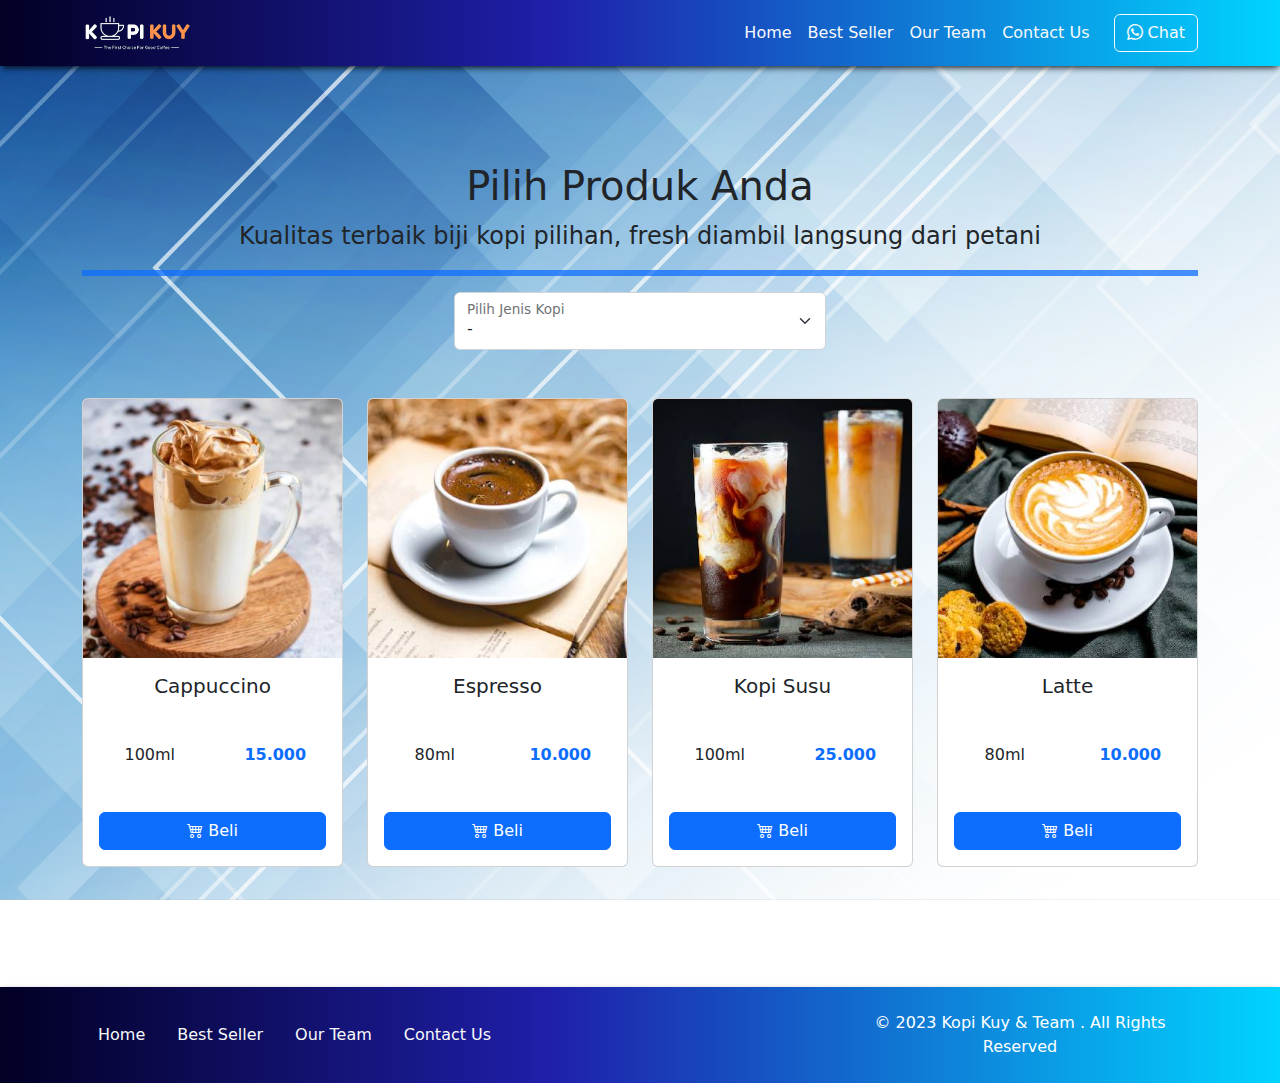
==== produk.html @ 9e465f25 "Add files via upload" ====
<!DOCTYPE html>
<html lang="id">

<head>
    <meta charset="UTF-8">
    <meta http-equiv="X-UA-Compatible" content="IE=edge">
    <meta name="viewport" content="width=device-width, initial-scale=1.0">
    <link rel="shortcut icon" href="images/favicon/favicon.ico" type="image/x-icon">
    <title>Produk</title>
    <link rel="shortcut icon" href="images/favicon.ico" type="image/x-icon">
    <link rel="stylesheet" href="vendor/bootstrap/bootstrap.min.css">
    <link rel="stylesheet" href="vendor/bootstrap/bootstrap-icons.css">
    <script src="vendor/bootstrap/bootstrap.bundle.min.js"></script>
    <script src="js/jquery-3.6.3.min.js"></script>
    <style>
        /* tulis kode CSS internal di bawah sini */

.bg-biru {
    background-color: hsl(224, 68%, 55%);
    background: rgb(2,0,36);
    background: linear-gradient(90deg, rgba(2,0,36,1) 0%, rgba(31,31,170,1) 43%, rgba(0,212,255,1) 100%);
    
}

body {
  background-image: url("images/backblue.jpg");
  background-repeat: no-repeat;
  background-attachment: fixed;  
  background-size: cover;
}

nav {
    box-shadow: 0 3px 7px -2px #000;
}

footer {
    box-shadow: 0 3px 7px -2px #000;
}
.border-biru {
    Border-color: #3d67da;
}
        /* Batas Akhir penulisan kode CSS internal */
    </style>
</head>

<body>
    <!-- Tulis Kode Bootstrap Di Bawah Sini -->

   
    <nav class="navbar navbar-dark bg-biru navbar-expand-lg bisadicopy">
        <div class="container">
            <a class="navbar-brand" href="index.html">
                <img src="images/logo/logo_kuy.png" height="40" alt="image">
            </a>
            <button class="navbar-toggler" type="button" data-bs-toggle="collapse" data-bs-target="#navbarNav11"
                aria-controls="navbarNav11" aria-expanded="false" aria-label="Toggle navigation">
                <span class="navbar-toggler-icon"></span>
            </button>
            <div class="collapse navbar-collapse" id="navbarNav11">
                <ul class="navbar-nav ms-auto">
                    <li class="nav-item active">
                        <a class="nav-link text-light" href="index.html">Home</a>
                    </li>
                    <li class="nav-item">
                        <a class="nav-link text-light" href="index.html#best-seller">Best Seller</a>
                    </li>
                    <li class="nav-item">
                        <a class="nav-link text-light" href="index.html#our-team">Our Team</a>
                    </li>
                    <li class="nav-item">
                        <a class="nav-link text-light" href="index.html#contact-us">Contact Us</a>
                    </li>
                </ul>
                <a class="btn btn-outline-light ms-md-3"
                    href="https://wa.me/6281290446155?text=halo kopi kuy mau tanya dong">
                    <i class="bi bi-whatsapp"></i> Chat
                </a>
            </div>
        </div>
    </nav>

    <section class="riki-block produk text-center my-5 py-5">
        <div class="container">
            <h1>Pilih Produk Anda</h1>
            <p class="fs-4">Kualitas terbaik biji kopi pilihan, fresh diambil langsung dari petani</p>
            <hr class="border border-primary border-3 opacity-75">

            <!-- Ini Untuk Select -->
            <div class="form-floating mx-auto col-md-4">
                <select class="form-select" id="select_kopi">
                    <option disabled selected>-</option>
                    <option value="arabica">Arabica</option>
                    <option value="robusta">Robusta</option>
                    <option value="gorengan">Fries</option>
                    <option value="nonkopi">Non Kopi</option>
                </select>
                <label for="select_kopi">Pilih Jenis Kopi</label>
            </div>

            <div id="baris_produk" class="row row-cols-1 row-cols-sm-2 row-cols-md-3 row-cols-lg-4 text-center mt-5">
                <!-- untuk banyakin produk, copynya div class col ya, jangan div baris atau div card -->
                <div class="col mb-4">
                    <div class="card">
                        <img src="images/produk/product_capuchino.jpg" class="card-img-top" alt="...">
                        <div class="card-body">
                            <h5 class="card-title">Cappuccino</h5>
                            <div class="row hargasize my-4">
                                <div class="col">
                                    100ml
                                </div>
                                <div class="col text-primary fw-bold">
                                    15.000
                                </div>
                            </div>
                            <a href="#" class="btn btn-primary w-100"><i class="bi bi-cart4"></i> Beli</a>
                        </div>
                    </div>
                </div>

                <div class="col mb-4">
                    <div class="card">
                        <img src="images/produk/product_espresso.jpg" class="card-img-top" alt="...">
                        <div class="card-body">
                            <h5 class="card-title">Espresso</h5>
                            <div class="row hargasize my-4">
                                <div class="col">
                                    80ml
                                </div>
                                <div class="col text-primary fw-bold">
                                    10.000
                                </div>
                            </div>
                            <a href="#" class="btn btn-primary w-100"><i class="bi bi-cart4"></i> Beli</a>
                        </div>
                    </div>
                </div>

                <div class="col mb-4">
                    <div class="card">
                        <img src="images/produk/product_kopi_susu.jpg" class="card-img-top" alt="...">
                        <div class="card-body">
                            <h5 class="card-title">Kopi Susu</h5>
                            <div class="row hargasize my-4">
                                <div class="col">
                                    100ml
                                </div>
                                <div class="col text-primary fw-bold">
                                    25.000
                                </div>
                            </div>
                            <a href="#" class="btn btn-primary w-100"><i class="bi bi-cart4"></i> Beli</a>
                        </div>
                    </div>
                </div>
                <div class="col mb-4">
                    <div class="card">
                        <img src="images/produk/product_latte.jpg" class="card-img-top" alt="...">
                        <div class="card-body">
                            <h5 class="card-title">Latte</h5>
                            <div class="row hargasize my-4">
                                <div class="col">
                                    80ml
                                </div>
                                <div class="col text-primary fw-bold">
                                    10.000
                                </div>
                            </div>
                            <a href="#" class="btn btn-primary w-100"><i class="bi bi-cart4"></i> Beli</a>
                        </div>
                    </div>
                </div>

            </div>
        </div>
    </section>

    <footer class="riki-block footer-small py-4 bg-biru">
        <div class="container">
            <div class="row align-items-center">
                <div class="col-12 col-md-8">
                    <ul class="nav justify-content-center justify-content-md-start">
                        <li class="nav-item active">
                            <a class="nav-link text-light" href="index.html">Home</a>
                        </li>
                        <li class="nav-item">
                            <a class="nav-link text-light" href="index.html#best-seller">Best Seller</a>
                        </li>
                        <li class="nav-item">
                            <a class="nav-link text-light" href="index.html#our-team">Our Team</a>
                        </li>
                        <li class="nav-item">
                            <a class="nav-link text-light" href="index.html#contact-us">Contact Us</a>
                        </li>
                    </ul>
                </div>

                <div class="col-12 col-md-4 mt-4 mt-md-0 text-center text-md-right">
                    © 2023 Kopi Kuy &amp; Team . All Rights Reserved
                </div>
            </div>
        </div>
    </footer>

    <!-- Batas Akhir penulisan kode Bootstrap -->
    <script>
        /* Tulis Javascript Di bawah Sini */

        var sumber = "https://rikikurnia.com/prakerja/api/kopi"
        var sumber2 = "data.json"
        var data_json, data_kopi = []

        $.getJSON(sumber2).then(function (data_mentah) {
            data_json = data_mentah
            console.log(data_json)
        })

        select_kopi.onchange = function () {
            var pilihan = select_kopi.value
            console.log(pilihan)
            data_kopi = data_json[pilihan]
            console.log(data_kopi)
            tampilkan_data()
        }

        function tampilkan_data() {
            baris_produk.innerHTML = ""
            data_kopi.forEach(kopi => {
                baris_produk.innerHTML += `<div class="col mb-4">
                    <div class="card">
                        <img src="${kopi.foto}"
                            class="card-img-top" alt="...">
                        <div class="card-body">
                            <h5 class="card-title">${kopi.nama}</h5>
                            <div class="row hargasize my-4">
                                <div class="col">
                                    ${kopi.size}
                                </div>
                                <div class="col text-primary fw-bold">
                                    ${kopi.harga}
                                </div>
                            </div>
                            <a href="${kopi.link}" class="btn btn-success bg-primary w-100"><i class="bi bi-cart4"></i> Beli</a>
                        </div>
                    </div>
                </div>`
            })
        }




        /* Batas Akhir penulisan kode Javascript */
    </script>
</body>

</html>
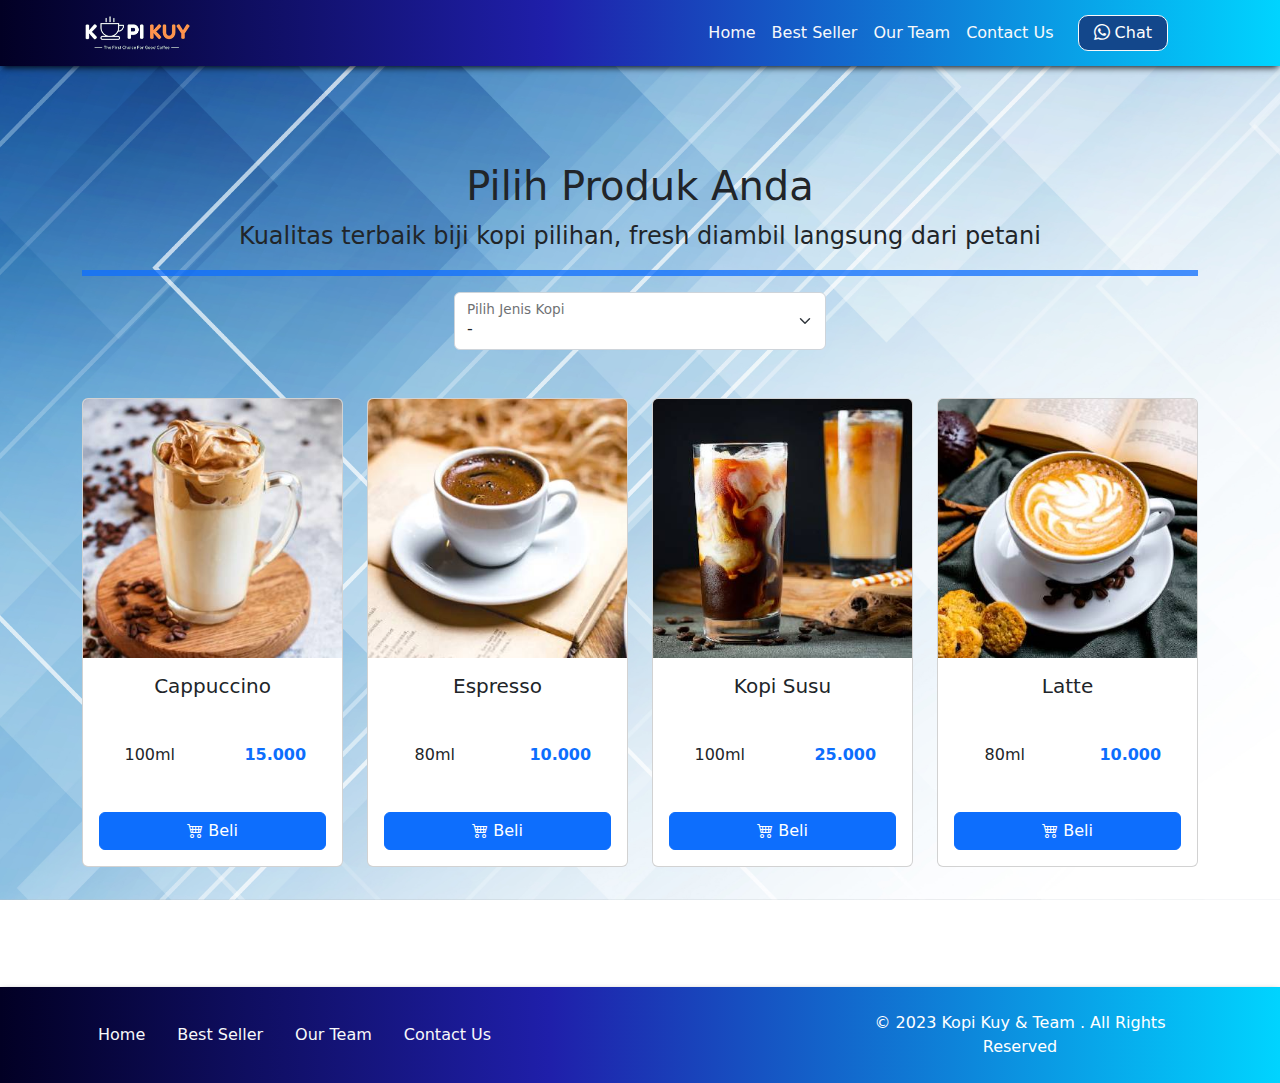
==== commit 3d9ff7bd: "Add files via upload" ====
--- a/produk.html
+++ b/produk.html
@@ -27,6 +27,17 @@
   background-repeat: no-repeat;
   background-attachment: fixed;  
   background-size: cover;
+}
+
+.chat {
+   margin-right: 30px;
+   background-color: rgb(19, 71, 139);
+   color: #fff;
+   padding-top: 5px;
+   padding-right: 15px;
+   padding-bottom: 5px;
+   padding-left: 15px;
+   border-radius: 10px;
 }
 
 nav {
@@ -71,7 +82,7 @@
                         <a class="nav-link text-light" href="index.html#contact-us">Contact Us</a>
                     </li>
                 </ul>
-                <a class="btn btn-outline-light ms-md-3"
+                <a class="btn btn-outline-light ms-md-3 chat"
                     href="https://wa.me/6281290446155?text=halo kopi kuy mau tanya dong">
                     <i class="bi bi-whatsapp"></i> Chat
                 </a>
